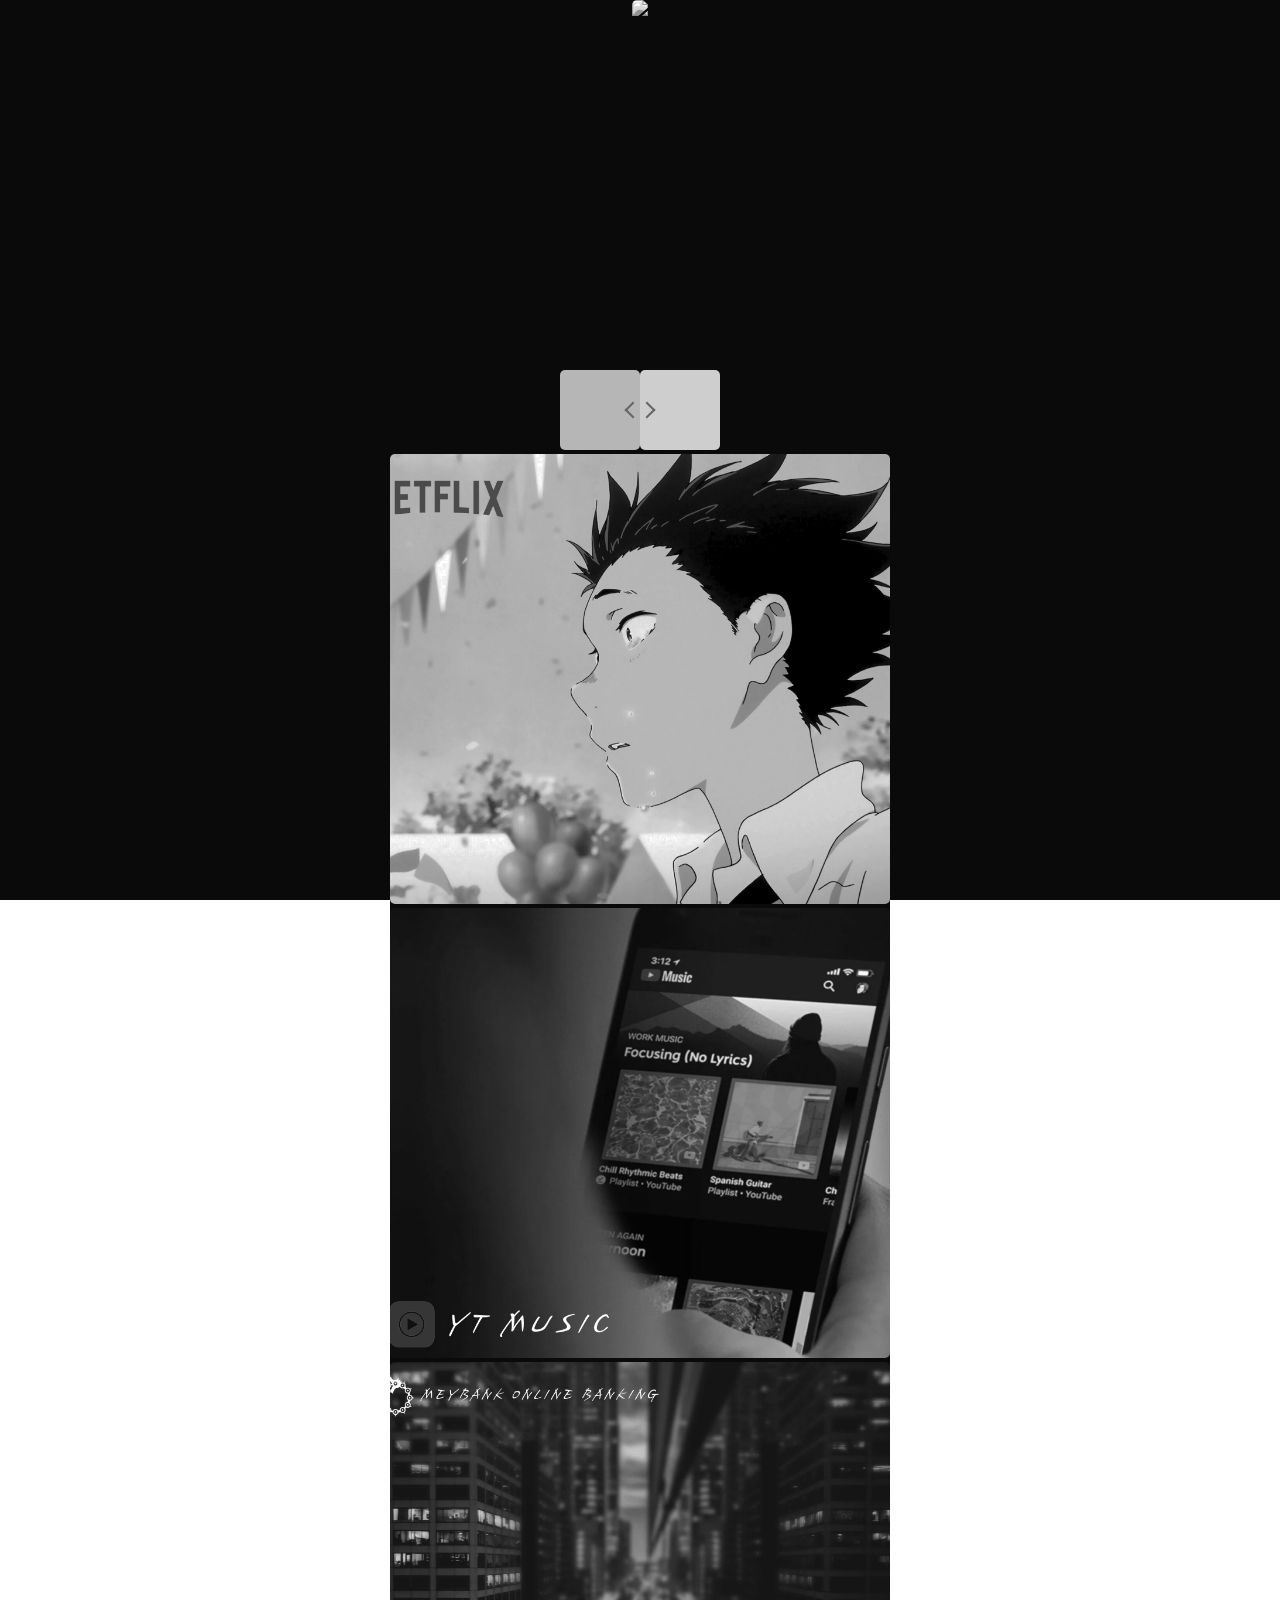
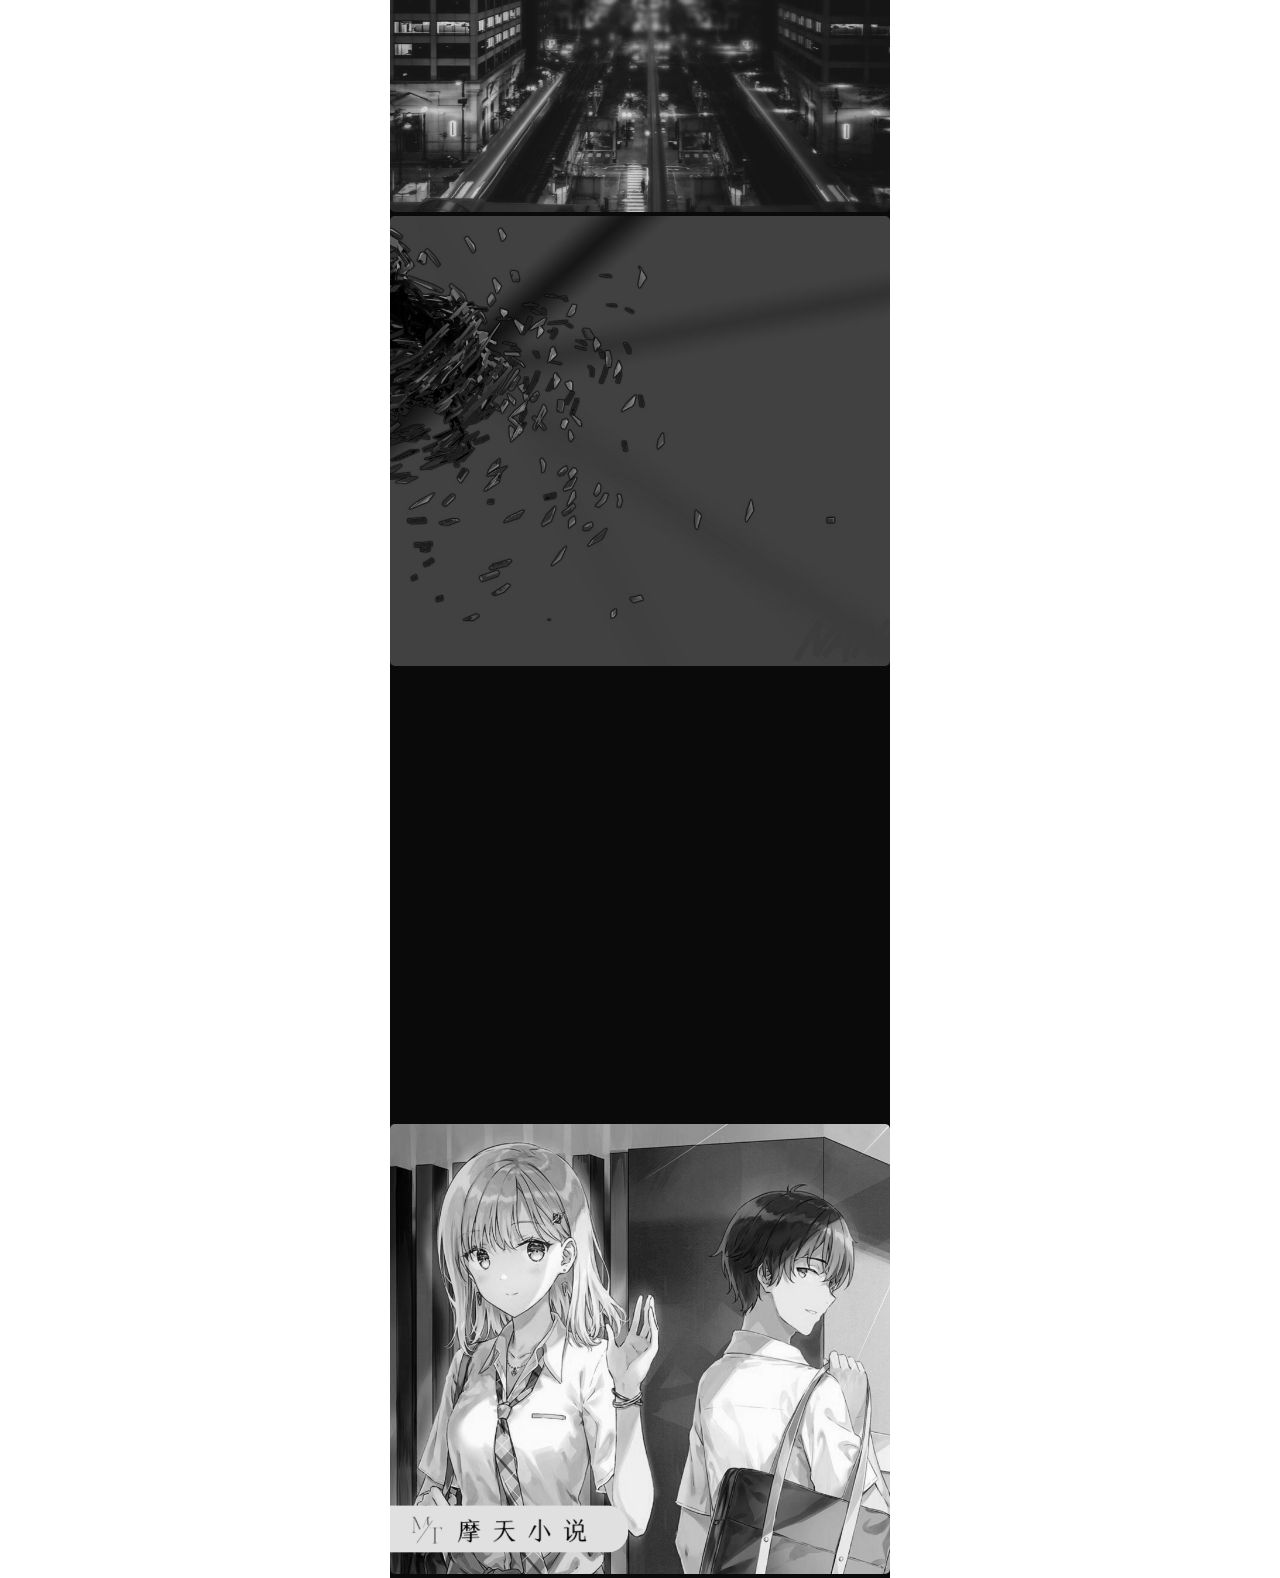
==== t1/index.html @ 671f4ea5 "first commit" ====
<!DOCTYPE html>
<html lang="en">
<head>
    <meta charset="UTF-8">
    <meta name="viewport" content="width=device-width, initial-scale=1.0">
    <title>Document</title>
    <link rel="stylesheet" href="./style.css"/>
    <link rel="stylesheet" href="https://cdnjs.cloudflare.com/ajax/libs/Swiper/6.5.8/swiper-bundle.css"/>
  </head>
    
<body>

 


<div class="introcontainer">
  <!-- Slider main container -->
  <div class="swiper-container">
    <!-- Additional required wrapper -->
    <div class="swiper-wrapper">
      <!-- Slides -->

      <a href="../pic/AliceMusic.html" class="swiper-slide">
        <div class="cards">
          <div class="card ong">
            <img src="../Alice.png"/>
            <div class="text">
              </div>
          <div class="title-box">
            <h1>ALICE MUSIC</h1>
            <p>C# (MVC) - Website</p>
            <div class="seperator"></div>
          </div>
            </div>
        </div>
      </a>

      <a href="../pic/Movie.html" class="swiper-slide">
        <div class="cards">
          <div class="card two">
            <img src="../Netflix.png" alt="" />
          <div class="text">
              </div>
          <div class="title-box">
            <h1>NETFLIX</h1>
            <p>C# (MVC) - Website</p>
            <div class="seperator"></div>
          </div>
        </div>
        </div>
      </a>

      <a href="../pic/Youtube.html" class="swiper-slide">
        <div class="cards">
          <div class="card two">
            <img src="../YTMusic.png" alt="" />
          <div class="text">
              </div>
          <div class="title-box">
            <h1>YOUTUBE MUSIC</h1>
            <p>Xamarin - Mobile APP</p>
            <div class="seperator"></div>
          </div>
        </div>
        </div>
      </a>

      <a href="../pic/MeyBank.html" class="swiper-slide">
        <div class="cards">
          <div class="card two">
            <img src="../Meybank.png" alt="" />
          <div class="text">
              </div>
          <div class="title-box title-box1">
            <h1>MEYBANK ONLINE BAKING</h1>
            <p>Java (MVC) - Website</p>
            <div class="seperator"></div>
          </div>
        </div>
        </div>
      </a>

      <a href="../pic/Nana.html" class="swiper-slide">
        <div class="cards">
          <div class="card two">
            <img src="../7.png" alt="" />
          <div class="text">
              </div>
          <div class="title-box">
            <h1>NANA SHOPEE</h1>
            <p>C# (MVC) - Website</p>
            <div class="seperator"></div>
          </div>
        </div>
        </div>
      </a>

      <a href="../pic/Ganfang.html" class="swiper-slide">
        <div class="cards">
          <div class="card two">
            <img src="../5.png" alt="" />
          <div class="text">
              </div>
          <div class="title-box">
            <h1>GANFANG</h1>
            <p>C# (MVC) - Website</p>
            <div class="seperator"></div>
          </div>
        </div>
        </div>
      </a>


      <a href="../pic/Motian.html" class="swiper-slide">
        <div class="cards">
          <div class="card two">
            <img src="../6.png" alt="" />
          <div class="text">
              </div>
          <div class="title-box">
            <h1>MOTIAN NOVEL</h1>
            <p>Xamarin - Mobile APP</p>
            <div class="seperator"></div>
          </div>
        </div>
        </div>
      </a>

      


    </div>
    <!-- If we need pagination -->
    <div class="swiper-pagination"></div>

    <!-- If we need navigation buttons -->
     <div class="swiper-arrows">
    <div class="swiper-button-prev"><span></span></div>
    <div class="swiper-button-next"><span></span></div>
  </div>

    <!-- If we need scrollbar -->
  </div>
</div>


    <script src="https://cdnjs.cloudflare.com/ajax/libs/Swiper/6.5.8/swiper-bundle.min.js"></script>  
    <script src="./script.js"></script>
    
    
</body>
</html>
---- t1/style.css ----
*{
    margin:0;
    padding:0;       
}

@font-face {

   

    font-family: "HelveticaNow"; 
      src: url(https://assets.codepen.io/5286152/HelveticaNowText-Regular.ttf);
    }
    
    .introcontainer {
      width: 100%;
      height: 100%;
      margin: auto;
    }
    .swiper-container {
      width: 100%;
      height: 100vh;
      background: rgb(10, 10, 11);
    }
    .swiper-slide {
      width: 500px;
      height: 100%;
      display: flex;
      margin: auto;
      align-items: center;
      justify-content: center;
      background: rgb(10, 10, 11);
    }
    .cards {
      width: 100%;
      height: auto;
      display: flex;
      position: relative;
      align-items: center;
      justify-content: center;
    }
    .card img {
      object-fit: cover;
      width: 600px;
      border-radius: 5px;
      max-width: 100%;
      height: auto;
      min-height: 50vh;
      padding: 0;
      margin: 0;
    }
    
    .card.two img {
      filter: sepia(100%) hue-rotate(190deg) saturate(300%);
    }
    .card.three img {
      height: 50vh;
    }
    .card.four img {
      filter: invert(4%) sepia(75%) saturate(500%) hue-rotate(356deg) brightness(70%) contrast(103%);
    }
    .text {
      display: flex;
      align-items: center;
      justify-content: center;
      position: absolute;
      bottom: 0px;
      max-width: 100%;
      width: 500px;
      
    }
    
    .title-box {
      display: flex;
      text-align: left;
      max-width: 100%;
      flex-direction: column;
      flex-wrap: nowrap;
      position: absolute;
      top: 0;
      left: 50%;
      right: 0 !important;
      bottom: 50px;
      justify-content: center;
      color: #fff;
      opacity: 0;
      z-index: 15;
    }

    .title-box h1 {
      display: block;
      font-family: "Futura";
      font-weight: 700;
      line-height: normal;
      max-width: 100%;
      font-size: 3vmin;
    }
    .title-box p {
      font-family: "HelveticaNow";
      font-size: 2vmin;
      padding-top: 0;
      margin: 0;
      padding-left: 1%;
      max-width: 100%;
    }
    .card .title-box .seperator {
      height: 1px;
      width:10%;
      background: white;
      position: absolute;
      content: "";
      left: -15%;
      top: 50%;  
    }
    .swiper-slide .title-box{
      transform: translateX(-50%);
      transition: all .7s ease .3s;
    }
    .swiper-slide-active .title-box {
      transform: translateX(0%);
      opacity: 1;
      transition: all .7s ease;
    }

    .swiper-slide-active .title-box1 {
        transform: translateX(-10%);
        opacity: 1;
        transition: all .7s ease;
      }

    
    .swiper-scrollbar {
      background: white;
    }
    
    .swiper-slide .card img {
      transition: filter .7s ease;
      filter: grayscale(100%);
    }
    .swiper-slide-active .card img {
      filter: grayscale(0%) brightness(60%);
    }
    
    .swiper-pagination-bullet-active {
      background: white !important;
      width: 25px !important;
      height: 5px !important;
      border-radius: 0 !important;
    }
    .swiper-pagination-bullet {
      background: whitesmoke !important;
      width: 25px !important;
      height: 5px !important;
      border-radius: 0!important;
    }
    .swiper-arrows {
      width: 100%;
      height: 80px;
      position: absolute;
      display: flex;
      justify-content: center;
      align-items: center;
      bottom: 50%;
    }
    .swiper-button-prev,
    .swiper-button-next {
      width: 80px !important;
      height: 80px;
      background-image: none !important;
      display: flex;
      align-items: center;
      justify-content: center;
      top: 0;
      bottom: 0;
      margin: 0;
      border-radius: 5px;
      transition: all 0.3s ease;
    }
    .swiper-button-prev {
      left: 0px !important;
      right: auto !important;
      background-color: rgba(255, 255, 255, 0.7);
    }
    .swiper-button-next {
      right: 0px !important;
      background-color: rgba(255, 255, 255, 0.8);
    }
    .swiper-button-prev span,
    .swiper-button-next span {
      width: 10px;
      height: 10px;
      display: flex;
      align-items: center;
      justify-content: center;
      background-color: transparent;
      position: absolute;
      border: solid 2px #666;
      border-left: 0;
      border-bottom: 0;
      transition: all 0.1s ease;
    }
    .swiper-button-prev span {
      transform: rotate(-135deg);
      left: 49%;
    }
    .swiper-button-next span {
      transform: rotate(45deg);
      right: 49%;
    }
    .swiper-button-prev:hover span,
    .swiper-button-next:hover span {
      width: 5px;
      height: 5px;
    }
    .swiper-button-prev:after,
    .swiper-button-next:after {
      width: 0px;
      height: inherit;
      content: "";
      position: absolute;
      border-radius: 5px;
      background-color: white;
      transition: all 0.4s ease-in-out;
      z-index: -1;
      opacity: 0.8;
    }
    .swiper-button-prev:after {
      right: 0;
    }
    .swiper-button-next:after {
      left: 0;
    }
    .swiper-button-prev:hover:after,
    .swiper-button-next:hover:after {
      width: inherit;
    }
    .swiper-button-disabled {
      opacity: 1 !important;
    }
    .swiper-button-disabled.swiper-button-prev span,
    .swiper-button-disabled.swiper-button-next span {
      opacity: 0.2;
    }
    @media screen and (max-width: 512px) {
      .swiper-button-prev,
      .swiper-button-next {
        width: 60px;
        height: 60px;
        bottom: 0;
      }
      .swiper-arrows {
        height: 60px;
      }
      .swiper-button-prev {
        right: 60px;
      }
      .swiper-button-prev span {
        left: 45%;
      }
      .swiper-button-next span {
        right: 45%;
      }
    }
    .swiper-button-next::after, .swiper-container-rtl .swiper-button-prev::after {
      content: "attr" !important;
    }
    .swiper-button-prev::after, .swiper-container-rtl .swiper-button-prev::after {
     content: "attr" !important;
    }
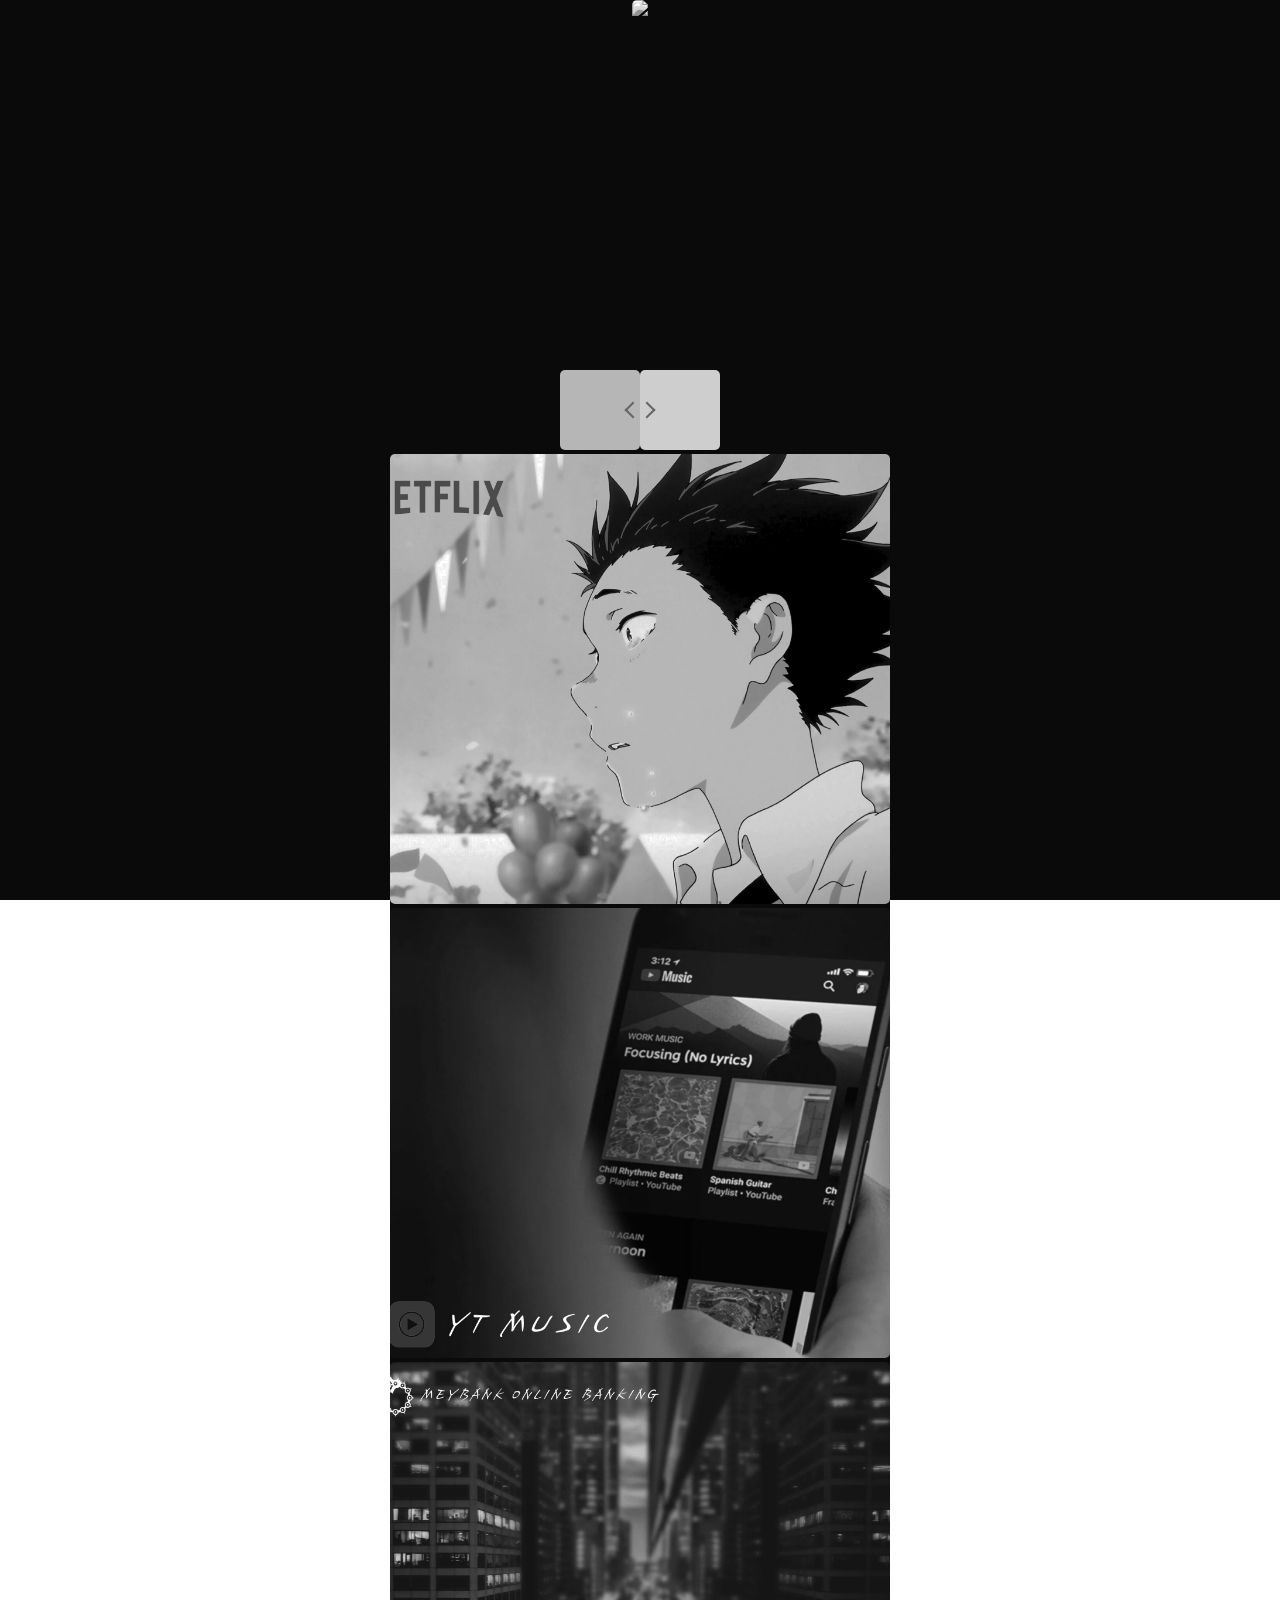
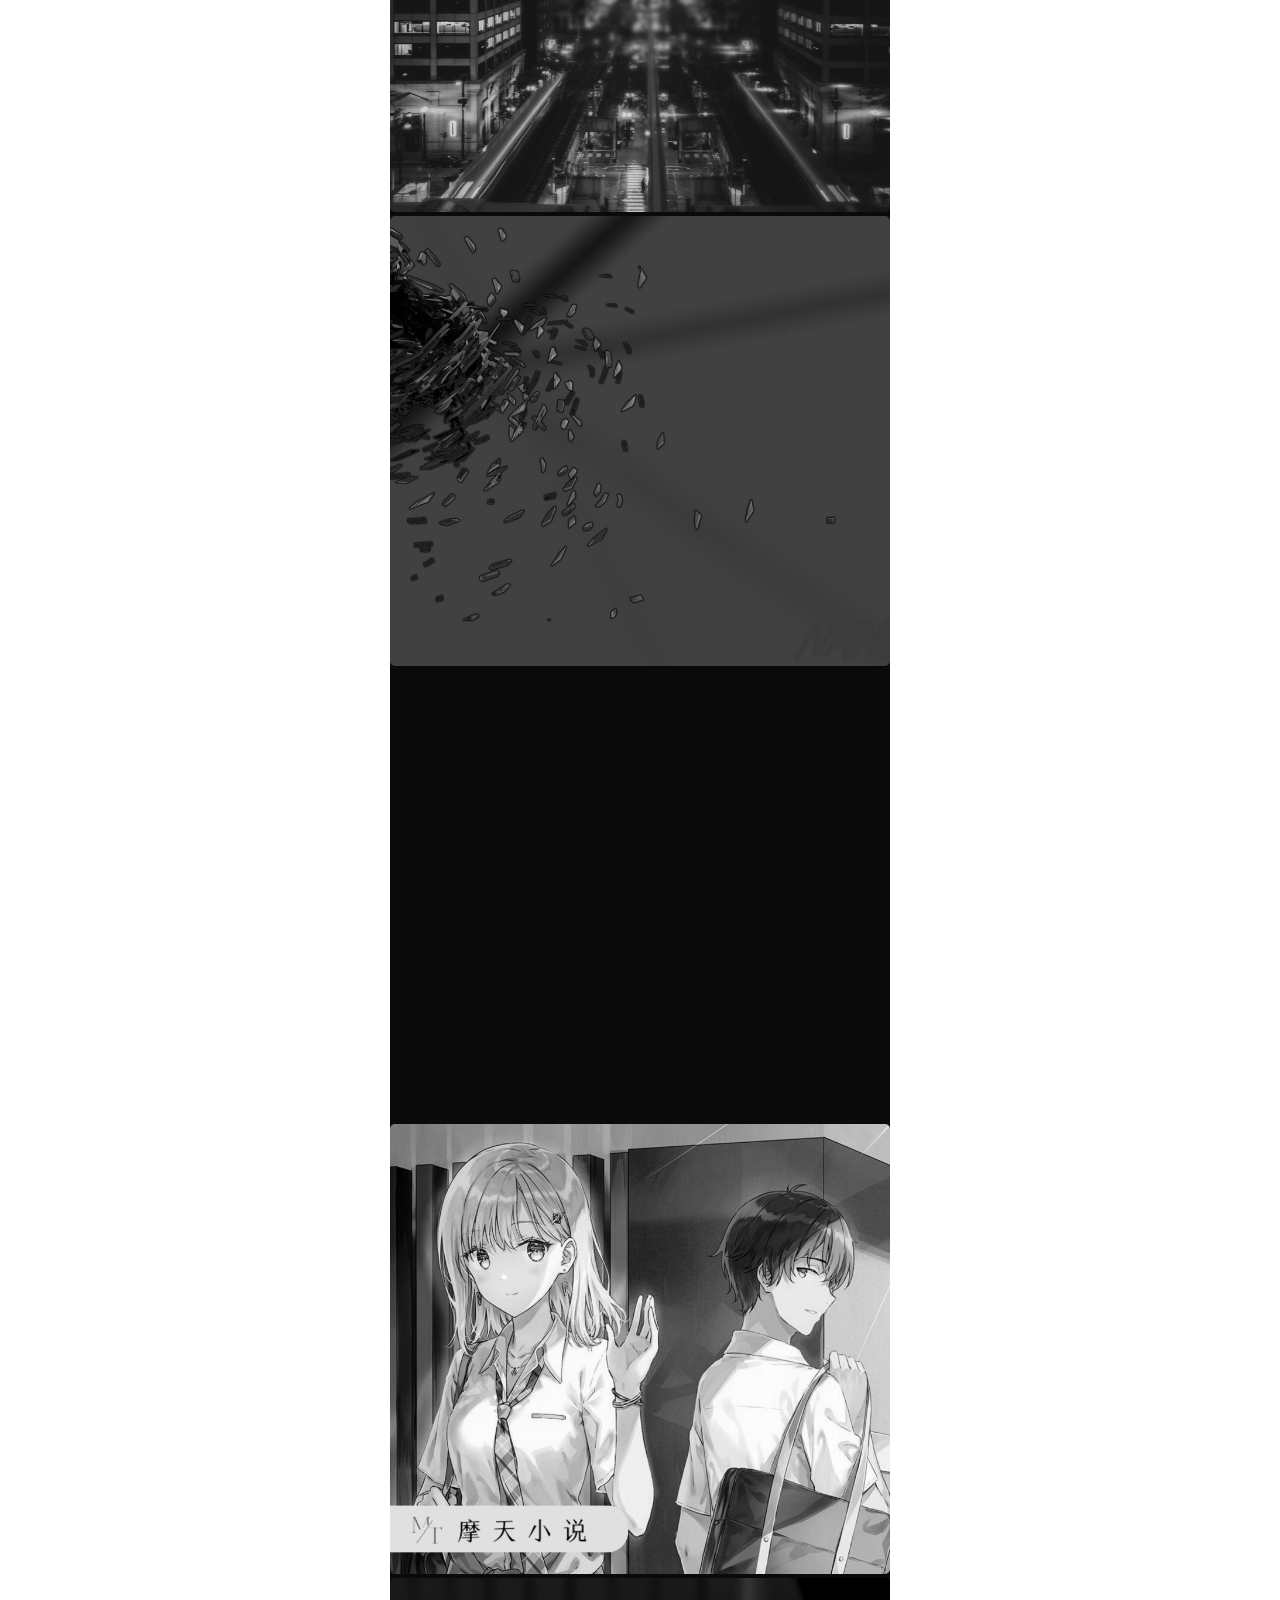
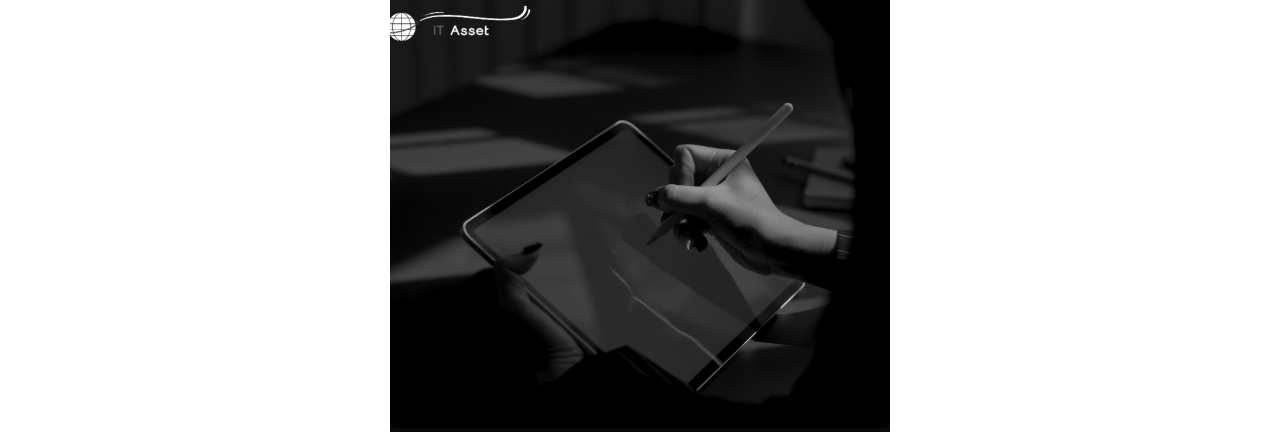
==== commit a05e95fd: "update" ====
--- a/t1/index.html
+++ b/t1/index.html
@@ -3,7 +3,7 @@
 <head>
     <meta charset="UTF-8">
     <meta name="viewport" content="width=device-width, initial-scale=1.0">
-    <title>Document</title>
+    <title>Works Page</title>
     <link rel="stylesheet" href="./style.css"/>
     <link rel="stylesheet" href="https://cdnjs.cloudflare.com/ajax/libs/Swiper/6.5.8/swiper-bundle.css"/>
   </head>
@@ -29,6 +29,9 @@
           <div class="title-box">
             <h1>ALICE MUSIC</h1>
             <p>C# (MVC) - Website</p>
+            <div class="view-btn">
+              <p>Click To View</p>
+            </div>
             <div class="seperator"></div>
           </div>
             </div>
@@ -44,6 +47,9 @@
           <div class="title-box">
             <h1>NETFLIX</h1>
             <p>C# (MVC) - Website</p>
+            <div class="view-btn">
+              <p>Click To View</p>
+            </div>
             <div class="seperator"></div>
           </div>
         </div>
@@ -59,6 +65,9 @@
           <div class="title-box">
             <h1>YOUTUBE MUSIC</h1>
             <p>Xamarin - Mobile APP</p>
+            <div class="view-btn">
+              <p>Click To View</p>
+            </div>
             <div class="seperator"></div>
           </div>
         </div>
@@ -74,6 +83,9 @@
           <div class="title-box title-box1">
             <h1>MEYBANK ONLINE BAKING</h1>
             <p>Java (MVC) - Website</p>
+            <div class="view-btn">
+              <p>Click To View</p>
+            </div>
             <div class="seperator"></div>
           </div>
         </div>
@@ -89,6 +101,9 @@
           <div class="title-box">
             <h1>NANA SHOPEE</h1>
             <p>C# (MVC) - Website</p>
+            <div class="view-btn">
+              <p>Click To View</p>
+            </div>
             <div class="seperator"></div>
           </div>
         </div>
@@ -104,6 +119,9 @@
           <div class="title-box">
             <h1>GANFANG</h1>
             <p>C# (MVC) - Website</p>
+            <div class="view-btn">
+              <p>Click To View</p>
+            </div>
             <div class="seperator"></div>
           </div>
         </div>
@@ -119,13 +137,33 @@
               </div>
           <div class="title-box">
             <h1>MOTIAN NOVEL</h1>
-            <p>Xamarin - Mobile APP</p>
+            <p class="title-p">Xamarin - Mobile APP</p>
+            <div class="view-btn">
+              <p>Click To View</p>
+            </div>
             <div class="seperator"></div>
           </div>
         </div>
         </div>
       </a>
 
+      <a href="../pic/IT.html" class="swiper-slide">
+        <div class="cards">
+          <div class="card two">
+            <img src="../8.png" alt="" />
+          <div class="text">
+              </div>
+          <div class="title-box">
+            <h1>IT Asset Management</h1>
+            <p>C# (MVC) - Website</p>
+            <div class="view-btn">
+              <p>Click To View</p>
+            </div>
+            <div class="seperator"></div>
+          </div>
+        </div>
+        </div>
+      </a>
       
 
 
--- a/t1/style.css
+++ b/t1/style.css
@@ -1,6 +1,33 @@
 *{
     margin:0;
     padding:0;       
+}
+
+.view-btn{
+  padding:5px 10px;
+  width:100px;
+  display:flex;
+  justify-content:center;
+  align-content: center;
+  background-color:rgb(255, 255, 255);
+  border-radius: 3px;
+  margin-top: 10px;
+  transition: all 0.2s ease-in-out;
+}
+
+.view-btn:hover{
+  background-color:rgb(176, 64, 0);
+  color:white;
+}
+
+.view-btn:hover p{
+  color:white;
+}
+
+.view-btn p{
+  font-size: 1px;
+  color:black;
+  font-weight: bold;
 }
 
 @font-face {
@@ -94,7 +121,7 @@
       max-width: 100%;
       font-size: 3vmin;
     }
-    .title-box p {
+    .title-box .title-p {
       font-family: "HelveticaNow";
       font-size: 2vmin;
       padding-top: 0;
@@ -240,7 +267,17 @@
     .swiper-button-disabled.swiper-button-next span {
       opacity: 0.2;
     }
+
+
+
     @media screen and (max-width: 512px) {
+
+      .view-btn{
+        width:80px;
+        padding:2px 2px;
+      }
+
+
       .swiper-button-prev,
       .swiper-button-next {
         width: 60px;
@@ -265,4 +302,6 @@
     }
     .swiper-button-prev::after, .swiper-container-rtl .swiper-button-prev::after {
      content: "attr" !important;
-    }+    }
+
+    
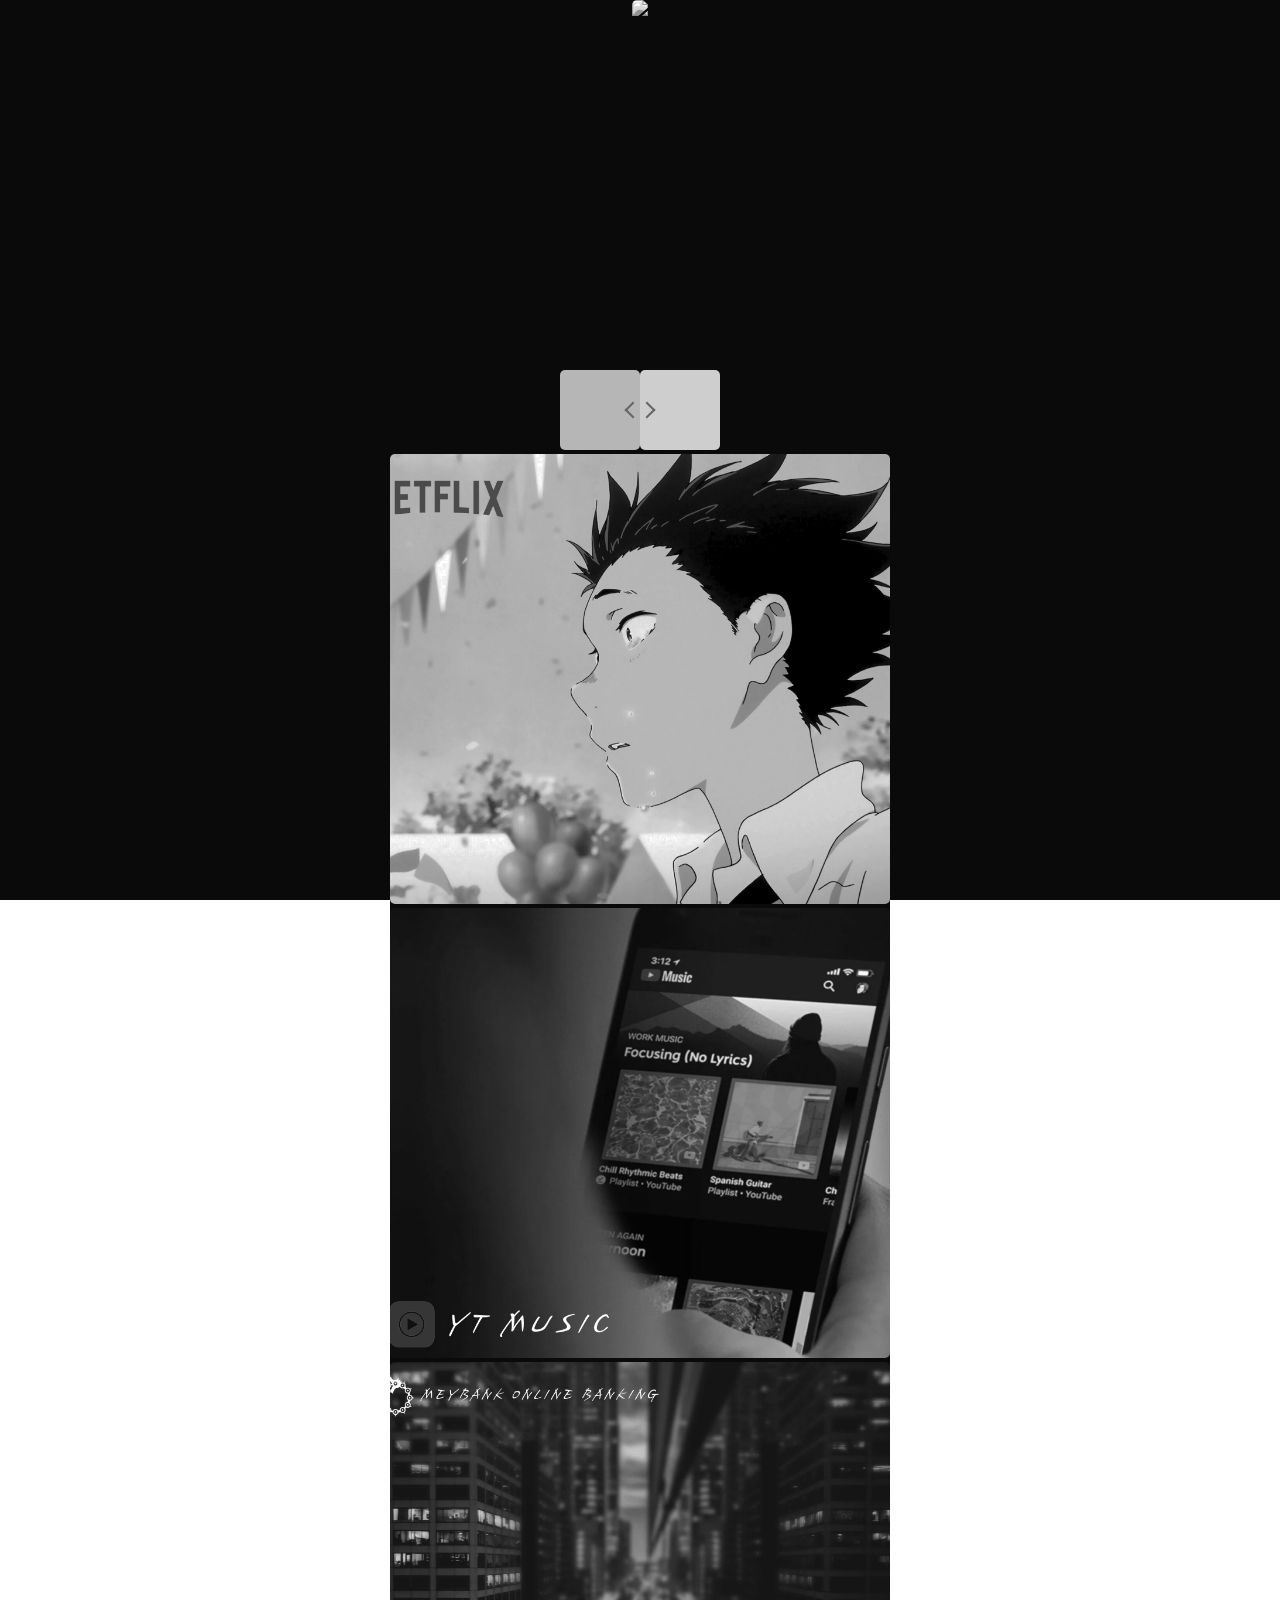
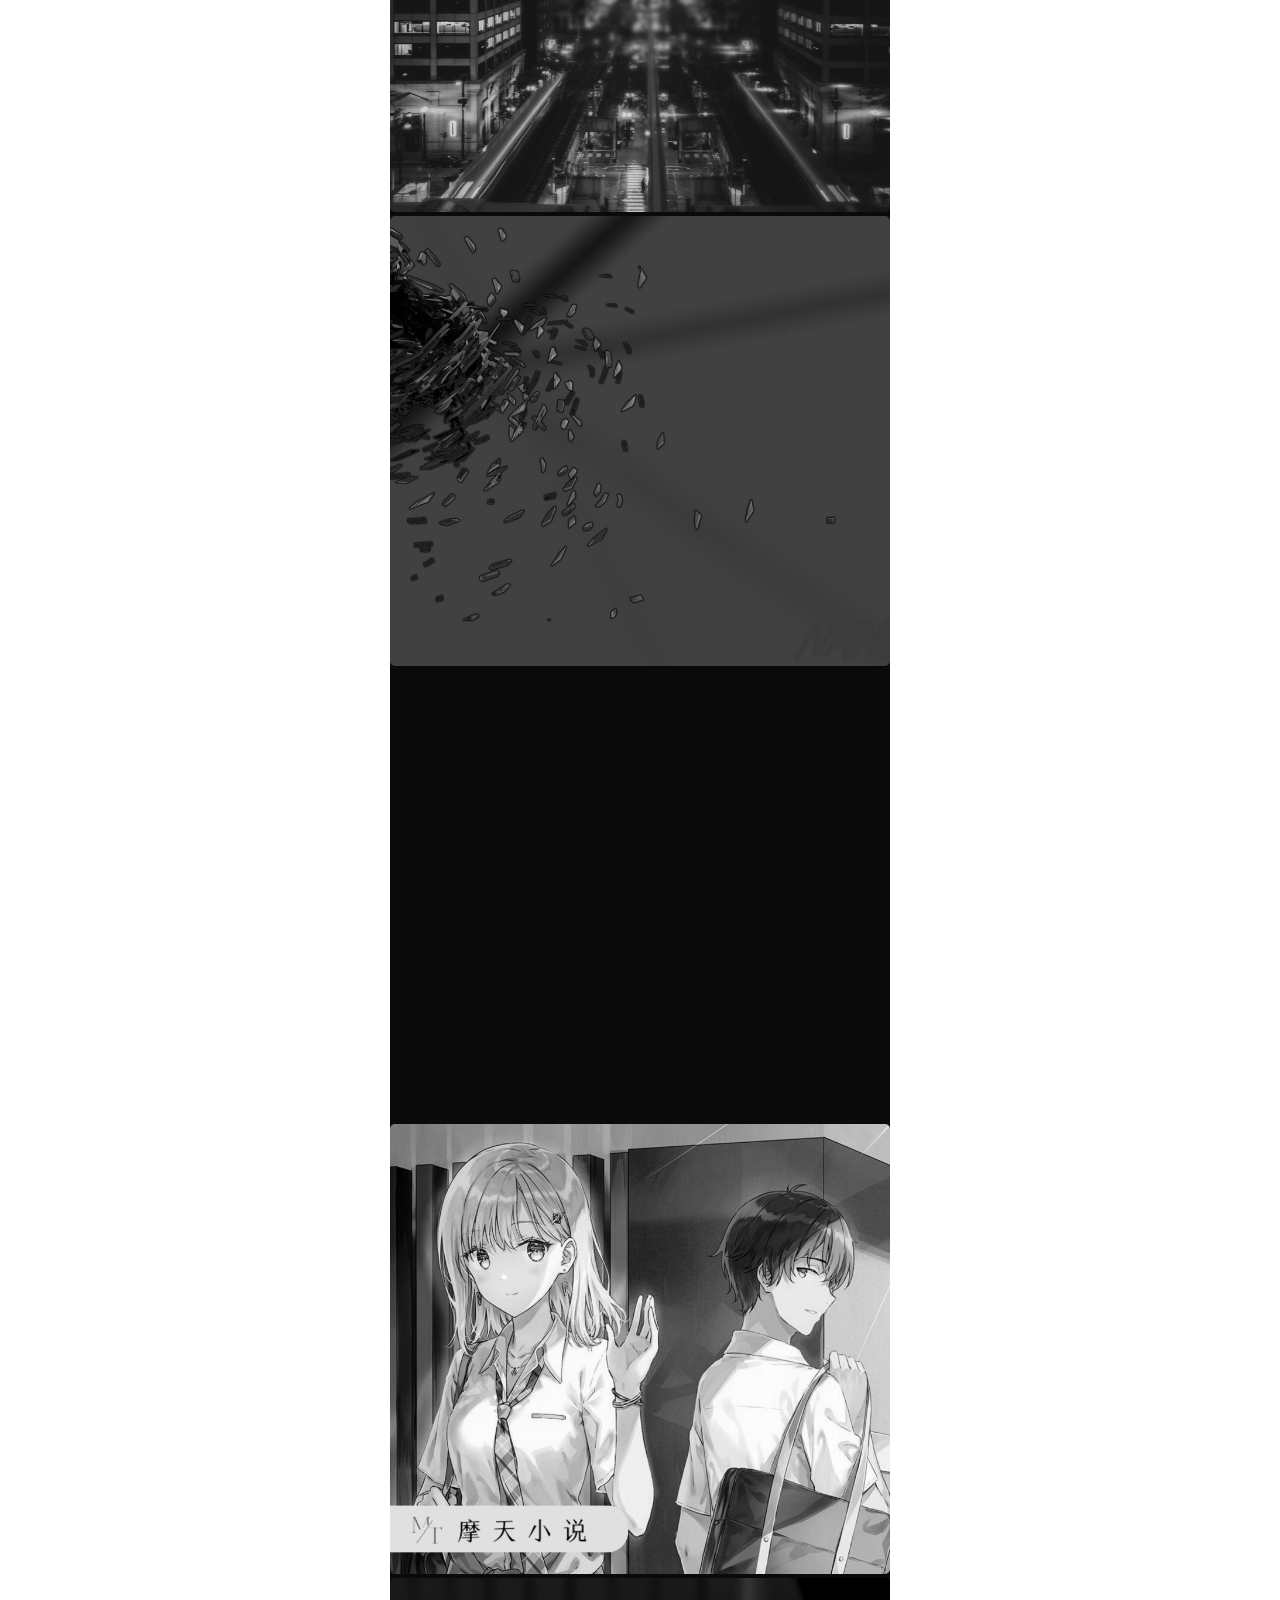
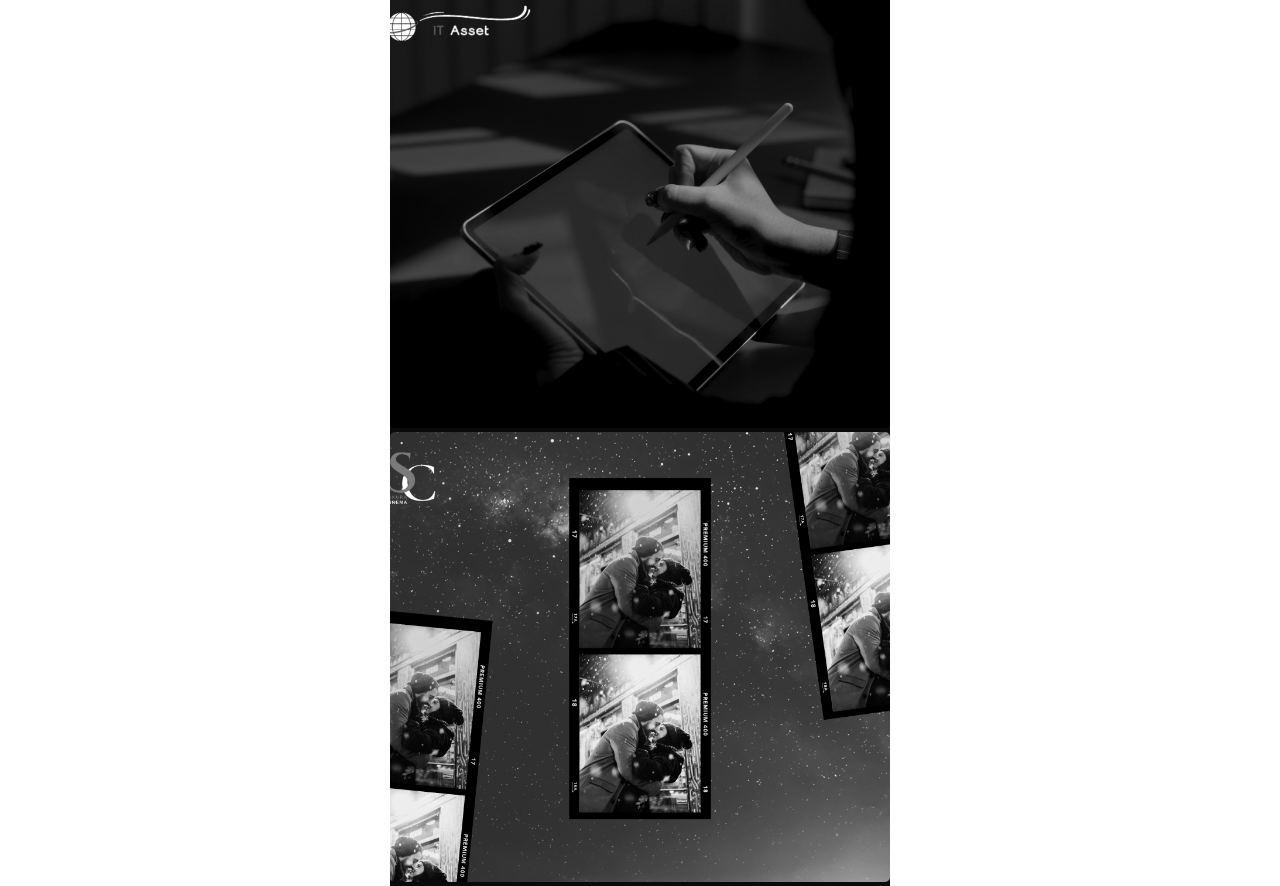
==== commit 44d9a15e: "update" ====
--- a/t1/index.html
+++ b/t1/index.html
@@ -165,6 +165,23 @@
         </div>
       </a>
       
+      <a href="../pic/sakura.html" class="swiper-slide">
+        <div class="cards">
+          <div class="card two">
+            <img src="../Sakura.png" alt="" />
+          <div class="text">
+              </div>
+          <div class="title-box">
+            <h1>Sakura Cinema</h1>
+            <p>Xamarin - Mobile App</p>
+            <div class="view-btn">
+              <p>Click To View</p>
+            </div>
+            <div class="seperator"></div>
+          </div>
+        </div>
+        </div>
+      </a>
 
 
     </div>
